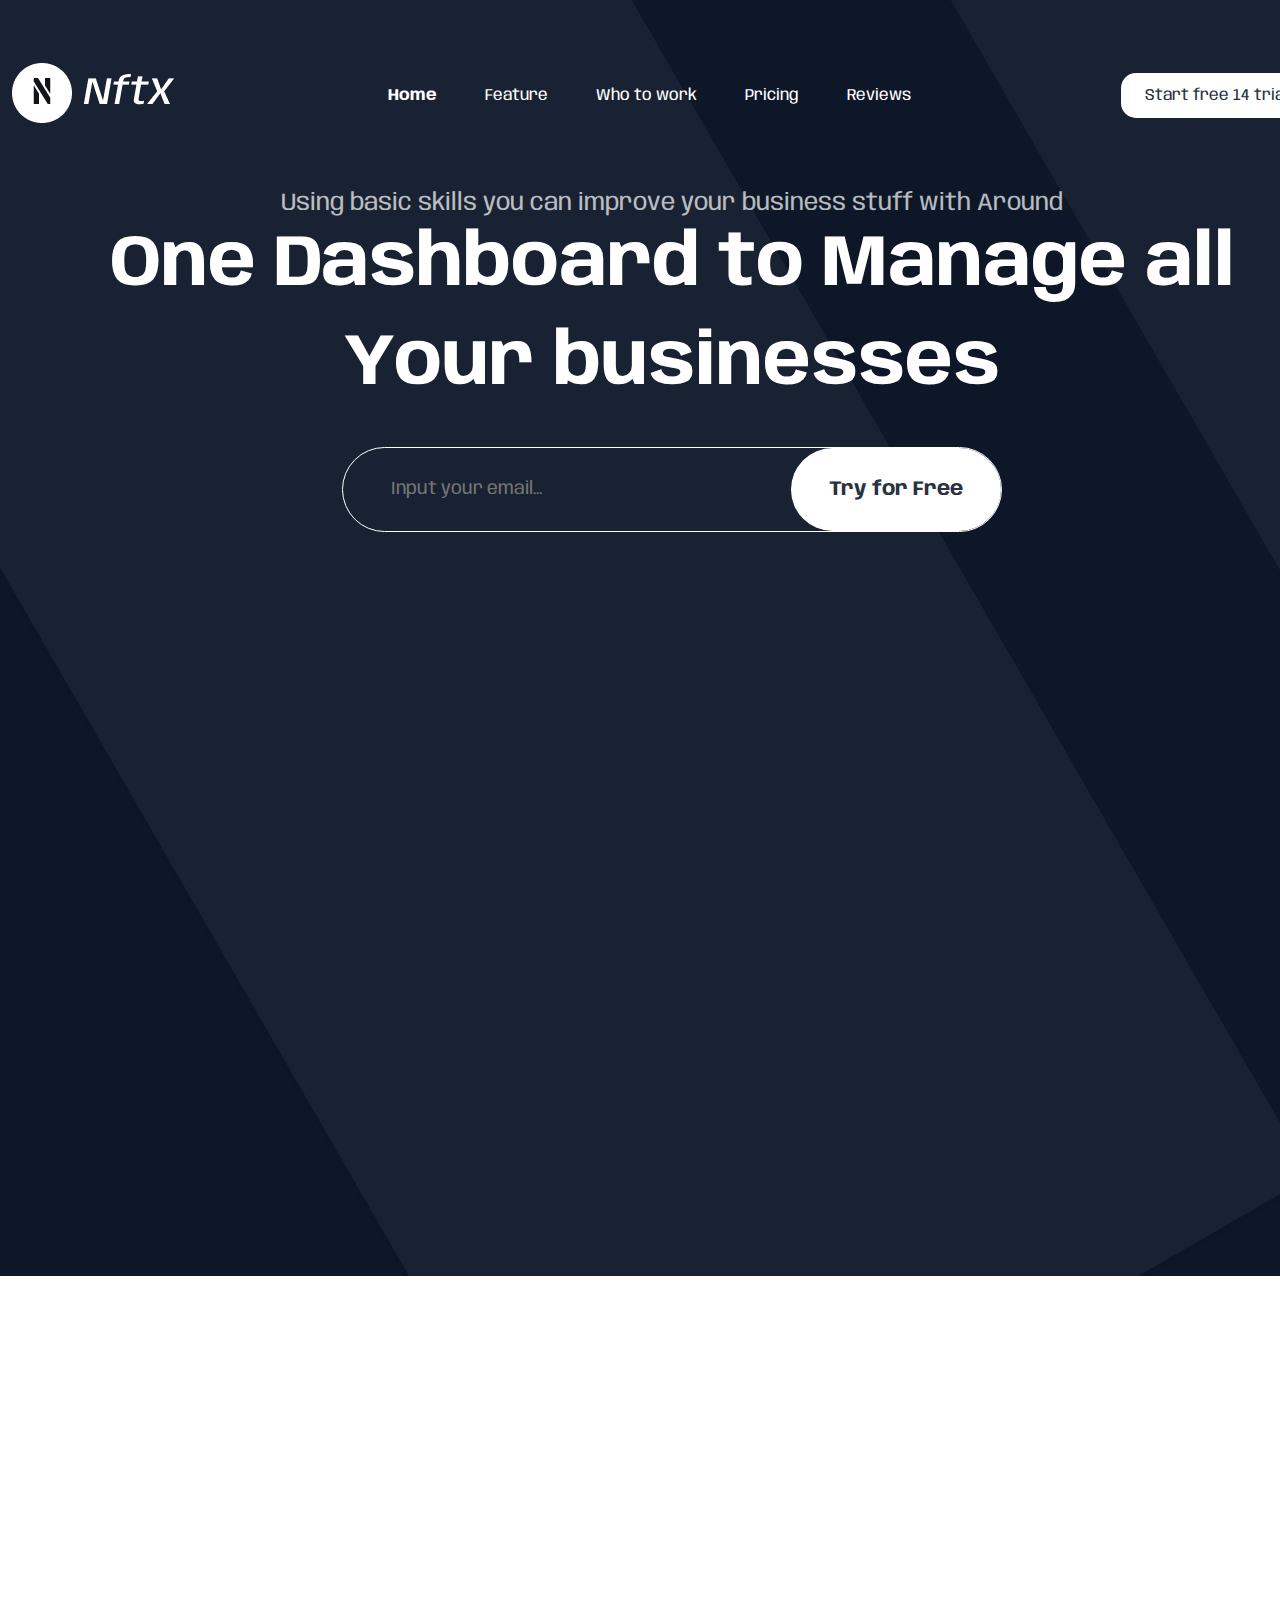
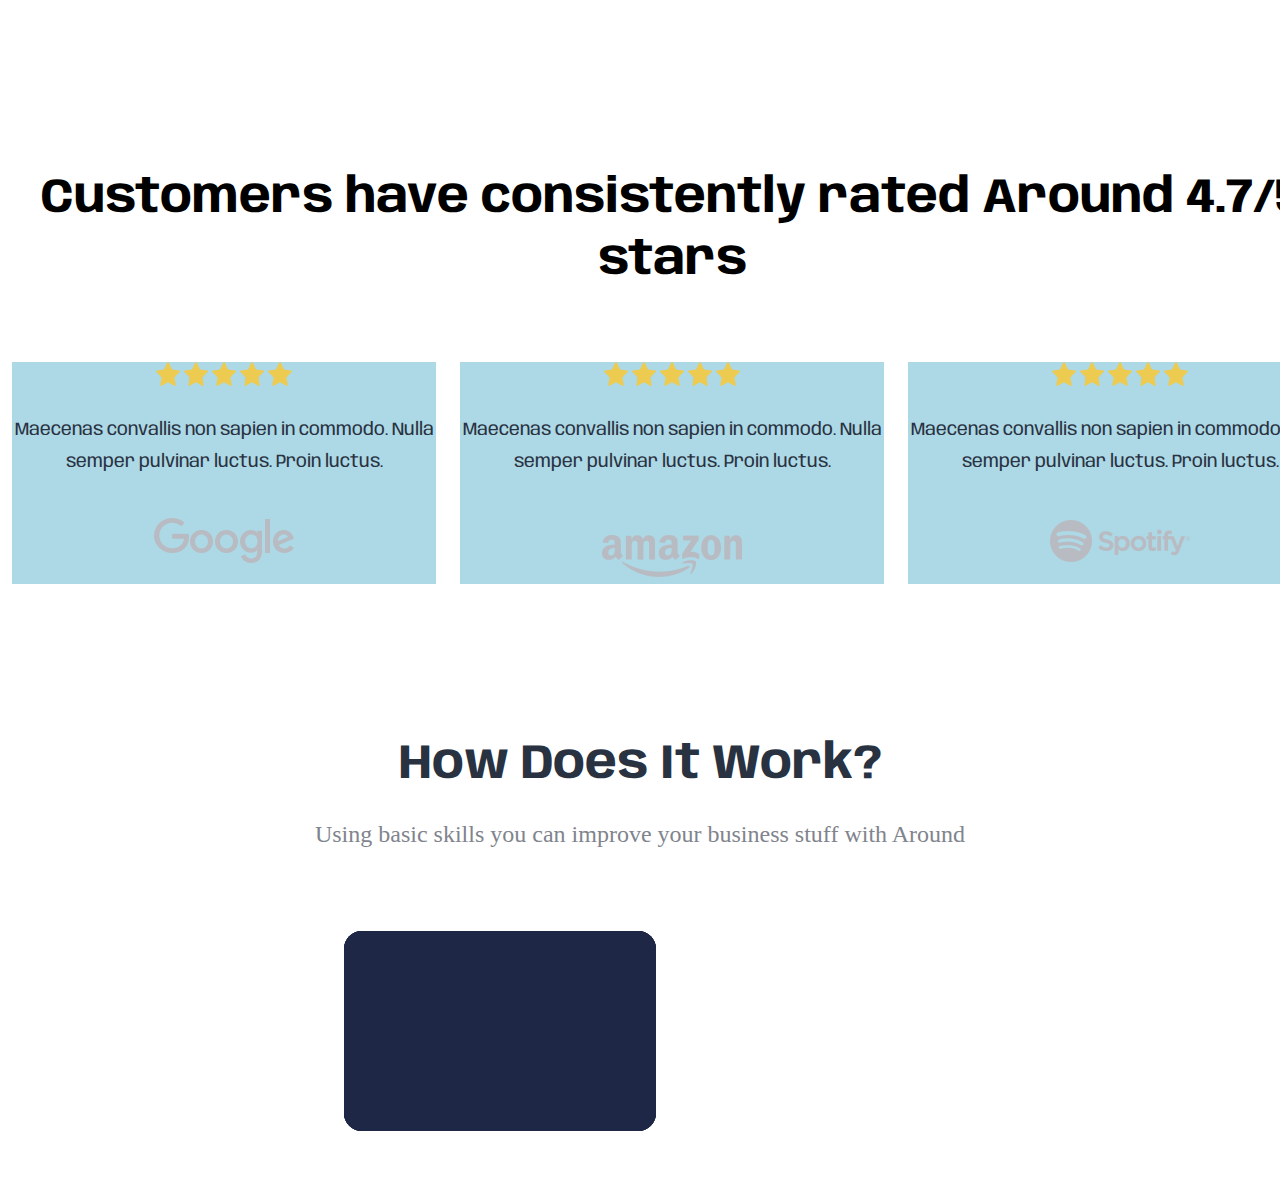
==== Slicing css/index.html @ 0be8689e "tugas-slicing" ====
<!DOCTYPE html>
<html lang="en">
  <head>
    <meta charset="UTF-8" />
    <meta http-equiv="X-UA-Compatible" content="IE=edge" />
    <meta name="viewport" content="width=device-width, initial-scale=1.0" />
    <title>Document</title>
    <link rel="stylesheet" href="styles/style.css" />
  </head>
  <body>
    <section id="navbar">
      <div class="container">
        <!-- Logo Box -->
        <div class="logo">
          <img src="images/NftiseLogo.png" alt="Nftise" />
        </div>
        <!-- Menu Box -->
        <div class="menu">
          <ul>
            <li><a href="#" class="active">Home </a></li>
            <li>
              <a href="#">Feature</a>
            </li>
            <li>
              <a href="#">Who to work</a>
            </li>
            <li>
              <a href="#">Pricing</a>
            </li>
            <li>
              <a href="#">Reviews</a>
            </li>
          </ul>
        </div>
        <!-- Button Box -->
        <div class="button">
          <a href="#"
            >Start free 14 trial
            <img src="images/icons/Vector.svg" alt="" />
          </a>
        </div>
      </div>
    </section>
    <section id="hero">
      <div class="container">
        <div class="content">
          <p>
            Using basic skills you can improve your business stuff with Around
          </p>
          <h1>One Dashboard to Manage all Your businesses</h1>
          <div class="getting-started">
            <form action="#">
              <input
                type="text"
                name="email"
                placeholder="Input your email..."
              />
              <button>Try for Free</button>
            </form>
          </div>
          <img src="/images/42_Dashboard 2.png" alt="" />
        </div>
      </div>
    </section>
    <section id="customer">
      <div class="container">
        <h5>Customers have consistently rated Around 4.7/5 stars</h5>
      </div>
      <div class="container">
        <div class="card col-4">
          <div class="star-container">
            <img src="images/star.png" class="img-stars" alt="image stars" />
            <img src="images/star.png" class="img-stars" alt="image stars" />
            <img src="images/star.png" class="img-stars" alt="image stars" />
            <img src="images/star.png" class="img-stars" alt="image stars" />
            <img src="images/star.png" class="img-stars" alt="image stars" />
          </div>
          <p>
            Maecenas convallis non sapien in commodo. Nulla semper pulvinar
            luctus. Proin luctus.
          </p>
          <img
            src="images/google.png"
            class="img-customer"
            alt="image customer"
          />
        </div>
        <div class="card col-4">
          <div class="star-container">
            <img src="images/star.png" class="img-stars" alt="image stars" />
            <img src="images/star.png" class="img-stars" alt="image stars" />
            <img src="images/star.png" class="img-stars" alt="image stars" />
            <img src="images/star.png" class="img-stars" alt="image stars" />
            <img src="images/star.png" class="img-stars" alt="image stars" />
          </div>
          <p>
            Maecenas convallis non sapien in commodo. Nulla semper pulvinar
            luctus. Proin luctus.
          </p>
          <img
            src="images/amazon.png"
            class="img-customer"
            alt="image customer"
          />
        </div>

        <div class="card col-4">
          <div class="star-container">
            <img src="images/star.png" class="img-stars" alt="image stars" />
            <img src="images/star.png" class="img-stars" alt="image stars" />
            <img src="images/star.png" class="img-stars" alt="image stars" />
            <img src="images/star.png" class="img-stars" alt="image stars" />
            <img src="images/star.png" class="img-stars" alt="image stars" />
          </div>
          <p>
            Maecenas convallis non sapien in commodo. Nulla semper pulvinar
            luctus. Proin luctus.
          </p>
          <img
            src="images/spotify.png"
            class="img-customer"
            alt="image customer"
          />
        </div>
      </div>
    </section>
    <section id="how">
      <h1>How Does It Work?</h1>
      <p>Using basic skills you can improve your business stuff with Around</p>
    </section>
    <section id="target">
      <div class="container">
        <div class="card-2"></div>
        <div class="card-2"></div>
        <div class="card-2"></div>
        <div class="card-2"></div>
      </div>
    </section>
  </body>
</html>
---- Slicing css/styles/style.css ----
@import url("https://fonts.googleapis.com/css2?family=Anybody:ital,wght@0,100;0,200;0,300;0,400;0,500;0,600;0,700;0,800;0,900;1,100;1,200;1,300;1,400;1,500;1,600;1,700;1,800;1,900&display=swap");
* {
  margin: 0;
  padding: 0;
  box-sizing: border-box;
}
/* col */
.col-4 {
  width: calc((100%3)-24px);
}
/* Global Container */
.container {
  /* Container width + Gutter */
  width: 1344px;
  margin: 0 auto;

  display: flex;
  justify-content: center;
  align-items: center;
}
/* Navbar */
#navbar {
  position: absolute;
  width: 100%;
  padding-bottom: 62px;
  padding-top: 62px;
}
#navbar .logo img {
  height: 60px;
  width: auto;
}
#navbar .logo {
  /* setengah  dari gutter = 12 px */
  padding: 0 12px;
}

#navbar .menu {
  padding: 0 12px;
}
#navbar ul {
  list-style: none;
}
#navbar ul li {
  float: left;
  margin: 24px;
  /* display: inline-block; */
}
#navbar ul::after {
  content: " ";
  display: block;
  clear: both;
}

#navbar .container {
  justify-content: space-between;
}
#navbar ul li a {
  font-family: "Anybody";
  font-style: normal;
  font-weight: 400;
  font-size: 16px;
  line-height: 17px;
  color: #ffffff;

  text-decoration: none;
}
#navbar ul li a.active {
  font-weight: bold;
}
#navbar .button {
  padding: 0 12px;
}
#navbar .button a {
  text-decoration: none;
  display: flex;
  justify-content: center;
  align-items: center;
  gap: 8px;

  padding: 14px 24px;
  background-color: #ffffff;
  font-family: Anybody;
  font-size: 16px;
  font-weight: 400;
  line-height: 17px;
  letter-spacing: 0em;
  text-align: left;

  color: #293241;
  border-radius: 15px;
}

#hero {
  background-color: #0d1728;
  height: 1276px;
  background-image: url(../images/Group\ 10669.png);
  background-position: -295px -449px;
}
#hero .content {
  margin-top: 191px;
  padding: 0 12px;
}
#hero .content p {
  font-family: "Anybody";
  font-style: normal;
  font-weight: 400;
  font-size: 24px;
  line-height: 25px;
  text-align: center;
  color: #ffffff;
  opacity: 0.7;
}
#hero .content h1 {
  font-family: "Anybody";
  font-style: normal;
  font-weight: 700;
  font-size: 72px;
  line-height: 138%;
  text-align: center;
  color: #ffffff;
  margin-bottom: 32px;
}

#hero .content .getting-started {
  width: 50%;
  margin: 0 auto;
  margin-bottom: 70px;
  border: 1px solid white;
  border-radius: 1000px;
}
#hero .content .getting-started form {
  display: flex;
  width: 100%;
}
#hero .content .getting-started inpuT:focus {
  outline: none !important;
  border: 0;
}
#hero .content .getting-started input {
  padding: 32px 48px;
  font-family: "Anybody";
  font-style: normal;
  font-weight: 400;
  font-size: 18px;
  line-height: 19px;
  background: transparent;
  color: #ffffff;
  border: none;
  flex-grow: 1;
}
#hero .content .getting-started button {
  border: none;
  background: white;
  padding: 30px 38px;
  font-family: "Anybody";
  font-style: normal;
  font-weight: 700;
  font-size: 20px;
  line-height: 21px;
  color: #293241;
  border-radius: 1000px;
}

#customer .container {
  margin-top: 70px;
  /* display: flex; */
  /* flex-direction: column; */
}
#customer .container h5 {
  padding-top: 422px;
  font-family: Anybody;
  font-size: 48px;
  font-weight: 700;
  line-height: 62px;
  letter-spacing: 0em;
  text-align: center;
}
#customer .container .card {
  margin: 0 12px;
  text-align: center;
  background: lightblue;
}
#customer .container .card .star-container {
  margin-bottom: 24px;
}
#customer .container .card p {
  margin-bottom: 24px;
  font-family: "Anybody";
  font-style: normal;
  font-weight: 400;
  font-size: 18px;
  line-height: 32px;
  text-align: center;
  color: #293241;
}
/* how */
#how h1 {
  text-align: center;
  margin-top: 150px;
  font-family: Anybody;
  font-size: 48px;
  font-weight: 700;
  line-height: 62px;
  letter-spacing: 0em;
  text-align: center;
  color: #293241;
}
#how p {
  margin-top: 24px;
  font-family: Inter;
  font-size: 24px;
  font-weight: 400;
  line-height: 29px;
  letter-spacing: 0em;
  text-align: center;
  color: #7f848d;  
}
#target {
  margin-top: 70px;
  width: 2467px;
  height: 282px;
  background: url("/images/Vector\ 9.svg");
  /* display: flex; */

}
#target .container{
  display: flex;
  justify-content: space-between;
  align-items: center;
}
#target .card-2 {
  position: absolute;
  width: 312px;
  height: 200px;
  left: 303.5px;
  top: 2491px;
  margin: 40px;
  background: #1e2746;
  border-radius: 18px;


}
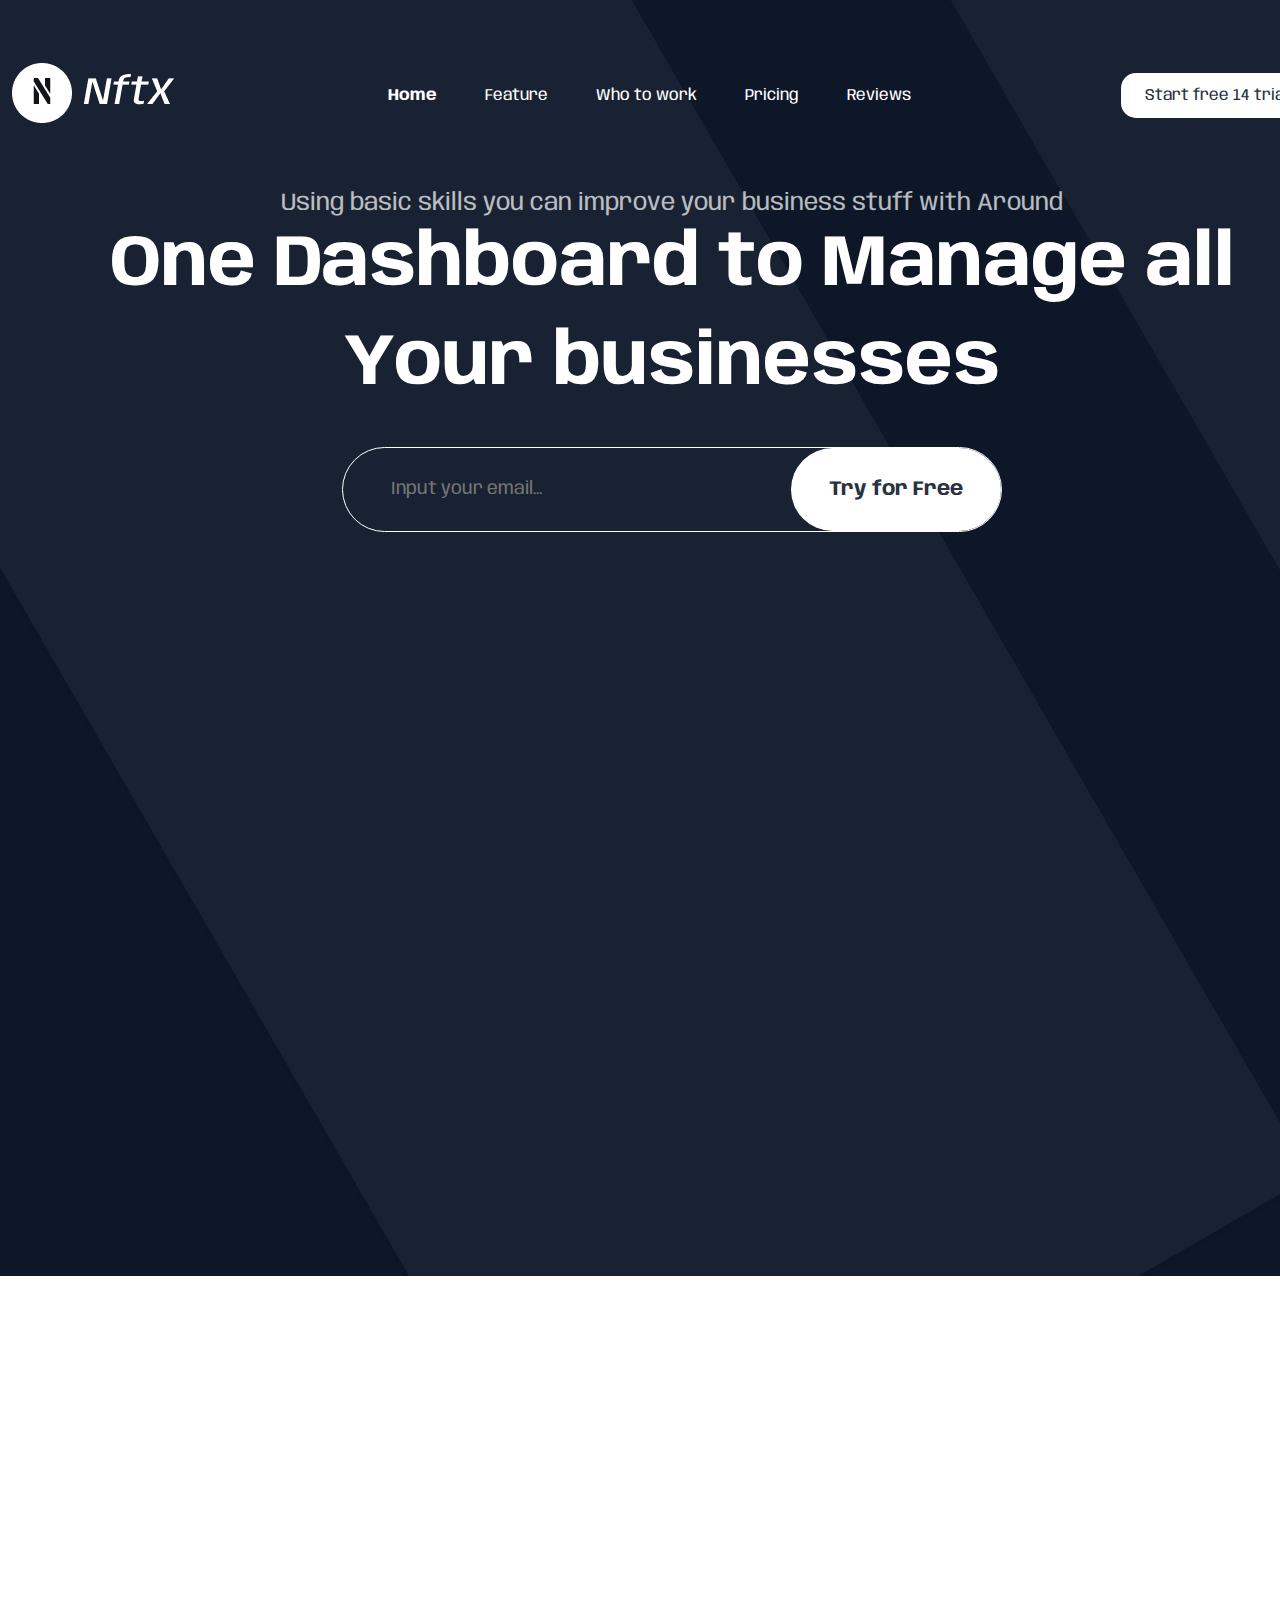
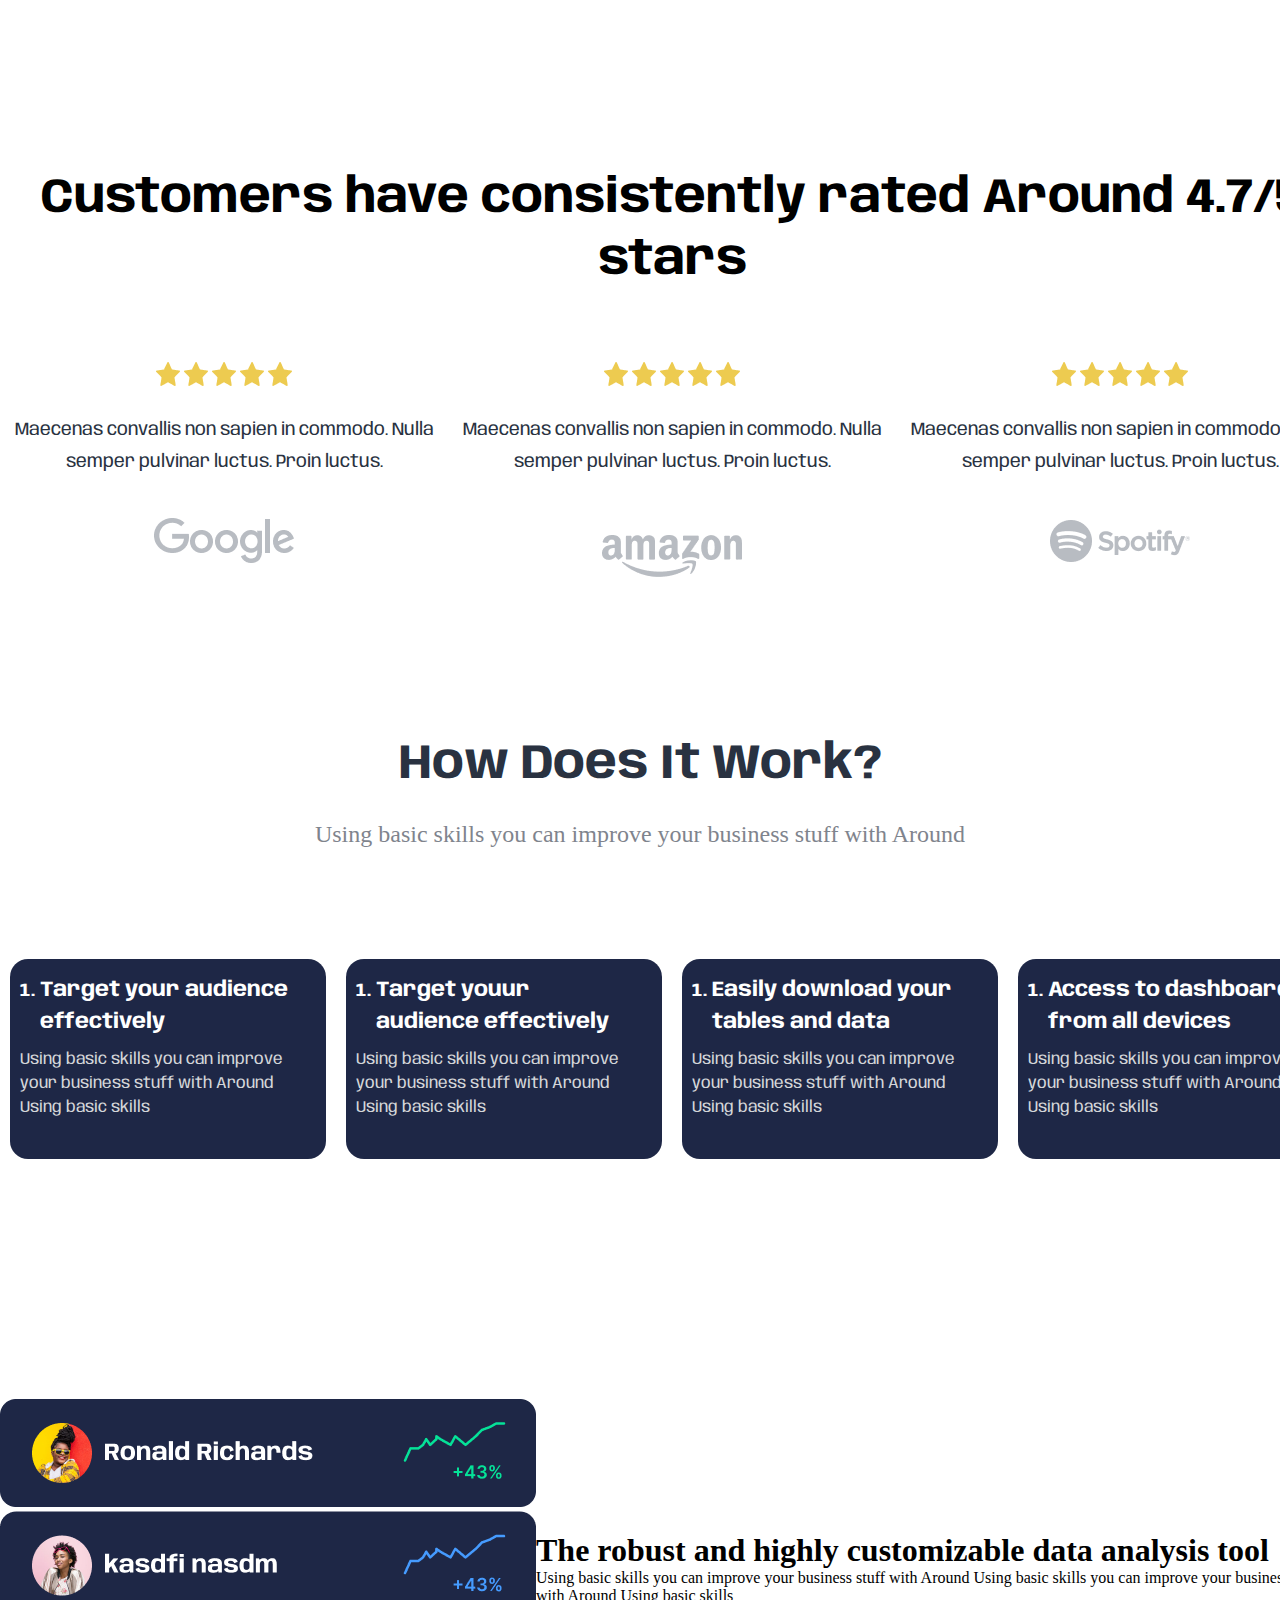
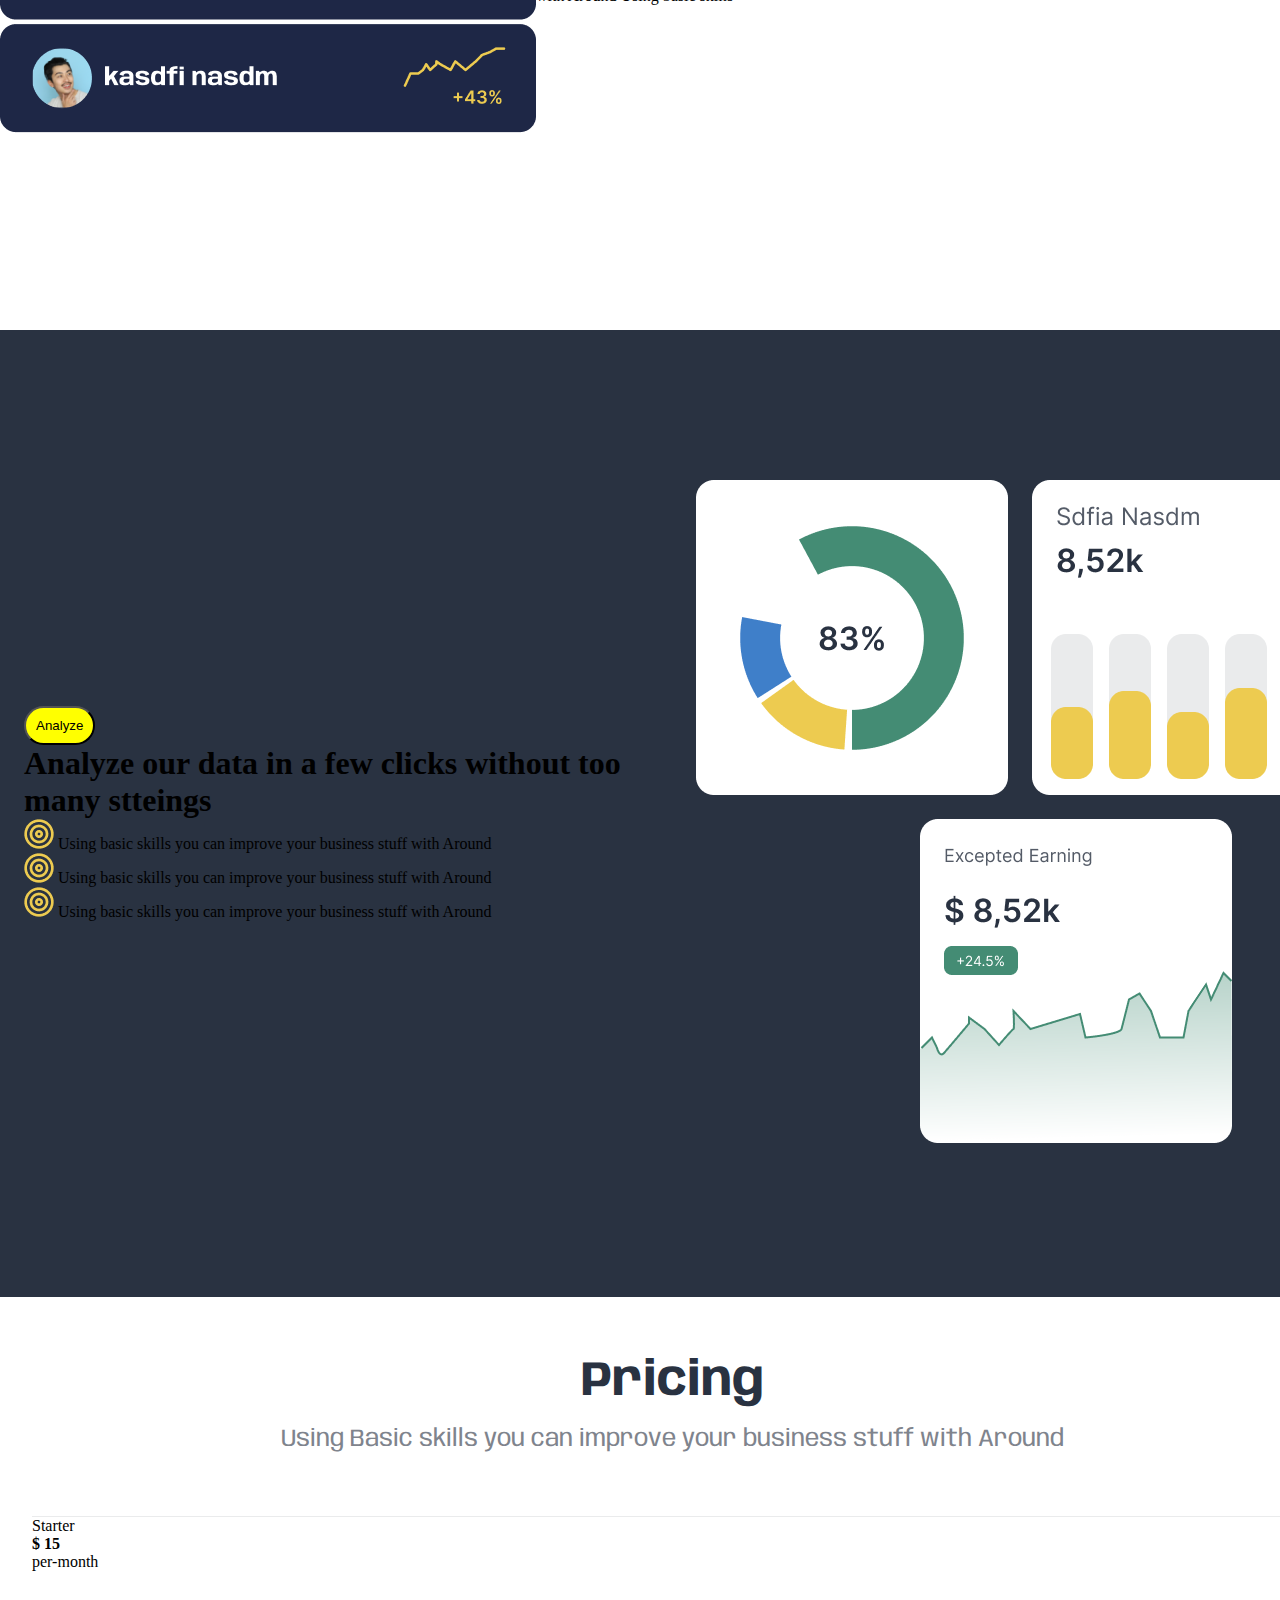
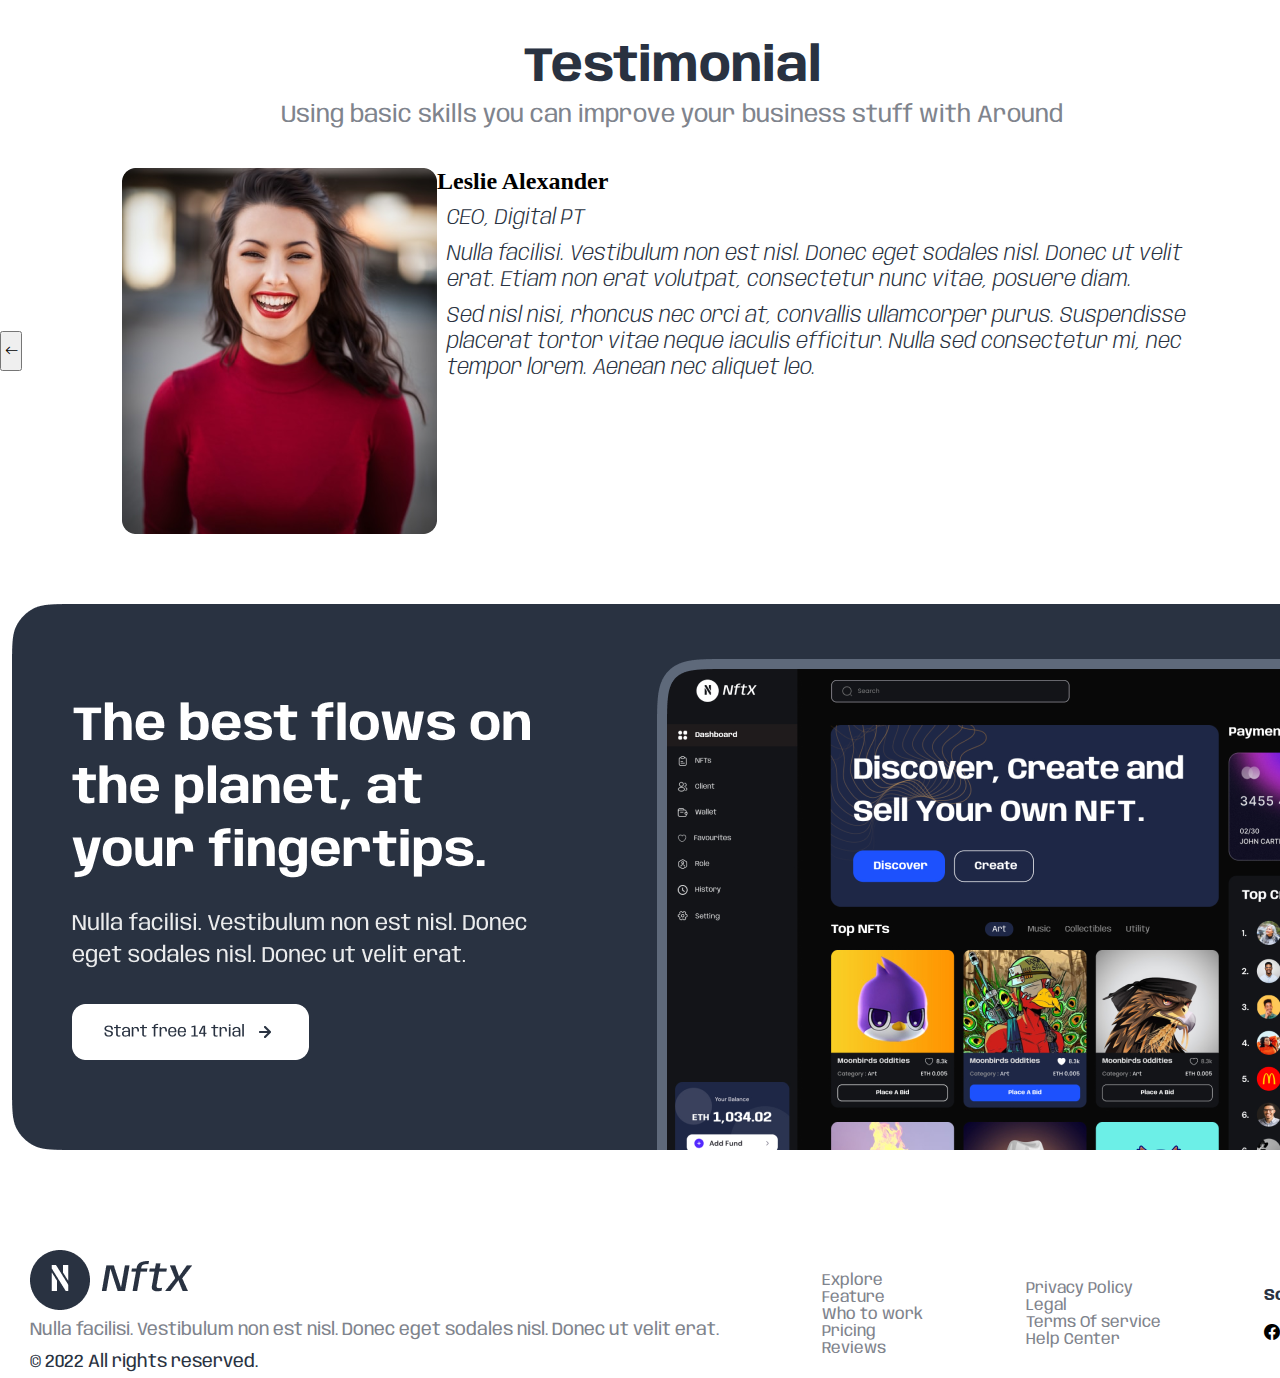
==== commit 2e3baee5: "tugas-slicing-css" ====
--- a/Slicing css/index.html
+++ b/Slicing css/index.html
@@ -6,6 +6,10 @@
     <meta name="viewport" content="width=device-width, initial-scale=1.0" />
     <title>Document</title>
     <link rel="stylesheet" href="styles/style.css" />
+    <link
+      rel="stylesheet"
+      href="https://cdn.jsdelivr.net/npm/bootstrap-icons@1.10.1/font/bootstrap-icons.css"
+    />
   </head>
   <body>
     <section id="navbar">
@@ -130,10 +134,186 @@
     </section>
     <section id="target">
       <div class="container">
-        <div class="card-2"></div>
-        <div class="card-2"></div>
-        <div class="card-2"></div>
-        <div class="card-2"></div>
+        <div class="card-2">
+          <ol>
+            <li>
+              <h3>Target your audience effectively</h3>
+            </li>
+          </ol>
+          <p>
+            Using basic skills you can improve your business stuff with Around
+            Using basic skills
+          </p>
+        </div>
+        <div class="card-2">
+          <ol>
+            <li><h3>Target youur audience effectively</h3></li>
+          </ol>
+          <p>
+            Using basic skills you can improve your business stuff with Around
+            Using basic skills
+          </p>
+        </div>
+        <div class="card-2">
+          <ol>
+            <li>
+              <h3>Easily download your tables and data</h3>
+            </li>
+          </ol>
+          <p>
+            Using basic skills you can improve your business stuff with Around
+            Using basic skills
+          </p>
+        </div>
+        <div class="card-2">
+          <ol>
+            <li>
+              <h3>Access to dashboard from all devices</h3>
+            </li>
+          </ol>
+          <p>
+            Using basic skills you can improve your business stuff with Around
+            Using basic skills
+          </p>
+        </div>
+      </div>
+    </section>
+    <section id="robust`">
+      <div class="container">
+        <div class="left">
+          <div class="content3">
+            <img src="images/Frame 11347.png" class="kiri" alt="" />
+          </div>
+          <div class="content3 con-right">
+            <img src="images/Frame 11348.png" class="kanan" alt="" />
+          </div>
+          <div class="content3">
+            <img src="images/Frame 11349.png" class="kiri" alt="" />
+          </div>
+        </div>
+        <div class="right">
+          <h1>The robust and highly customizable data analysis tool</h1>
+          <p>
+            Using basic skills you can improve your business stuff with Around
+            Using basic skills you can improve your business stuff with Around
+            Using basic skills
+          </p>
+        </div>
+      </div>
+    </section>
+    <section id="analyze">
+      <div class="container">
+        <div class="content2">
+          <button>Analyze</button>
+          <h1>Analyze our data in a few clicks without too many stteings</h1>
+          <p>
+            <span><img src="images/icons/Vector.png" alt="" /></span>
+            Using basic skills you can improve your business stuff with Around
+          </p>
+          <p>
+            <span><img src="images/icons/Vector.png" alt="" /></span>
+            Using basic skills you can improve your business stuff with Around
+          </p>
+          <p>
+            <span><img src="images/icons/Vector.png" alt="" /></span>
+            Using basic skills you can improve your business stuff with Around
+          </p>
+        </div>
+        <div class="content2">
+          <img src="images/Group 19.png" alt="" />
+        </div>
+      </div>
+    </section>
+    <section id="price">
+      <div class="container">
+        <h1>Pricing</h1>
+        <p class="text">
+          Using Basic skills you can improve your business stuff with Around
+        </p>
+        <div class="col col-4 card yellow">
+          <div class="pricing-box">
+            <img src="" alt="" />
+          </div>
+          <div class="price">
+            <div class="badge">Starter</div>
+            <div class="info">
+              <h4>
+                <span>$</span>
+                15
+              </h4>
+              <span>per-month</span>
+            </div>
+          </div>
+        </div>
+      </div>
+    </section>
+    <section id="testimonial">
+      <div class="container">
+        <h1>Testimonial</h1>
+        <p>
+          Using basic skills you can improve your business stuff with Around
+        </p>
+        <div class="testimoni">
+          <button><i class="bi bi-arrow-left"></i></button>
+          <div class="img">
+            <img src="images/Rectangle 31.png" alt="" />
+            <div class="bio">
+              <h2>Leslie Alexander</h2>
+              <p>CEO, Digital PT</p>
+              <p>
+                Nulla facilisi. Vestibulum non est nisl. Donec eget sodales
+                nisl. Donec ut velit erat. Etiam non erat volutpat, consectetur
+                nunc vitae, posuere diam.
+              </p>
+              <p>
+                Sed nisl nisi, rhoncus nec orci at, convallis ullamcorper purus.
+                Suspendisse placerat tortor vitae neque iaculis efficitur. Nulla
+                sed consectetur mi, nec tempor lorem. Aenean nec aliquet leo.
+              </p>
+            </div>
+          </div>
+          <button><i class="bi bi-arrow-right"></i></button>
+        </div>
+      </div>
+    </section>
+    <section id="call">
+      <div class="container">
+        <img src="images/call to action.png" alt="">
+        </div>
+      </div>
+    </section>
+    <section id="footer"> 
+      <div class="container">
+        <div>
+          <div class="logo">
+            <img src="images/logo.png" alt="Nftise" />
+            <p class="address">Nulla facilisi. Vestibulum non est nisl. Donec eget sodales nisl. Donec ut velit erat. </p>
+            <p class="copy">© 2022 All rights reserved.</p>
+          </div>
+        </div>
+        <div>
+          <ul>
+            <li>Explore</li>
+            <li>Feature</li>
+            <li>Who to work</li>
+            <li>Pricing</li>
+            <li>Reviews</li>
+          </ul>
+        </div>
+        <div><ul>
+          <li>Privacy Policy</li>
+          <li>Legal</li>
+          <li>Terms Of service</li>
+          <li>Help Center</li>
+        </ul></div>
+        <div class="media">
+          <h1>Social Media</h1>
+          <div class="social">
+            <i class="bi bi-facebook"></i>
+            <i class="bi bi-instagram"></i>
+            <i class="bi bi-youtube"></i>
+          </div>
+        </div>
       </div>
     </section>
   </body>
--- a/Slicing css/styles/style.css
+++ b/Slicing css/styles/style.css
@@ -61,7 +61,6 @@
   font-size: 16px;
   line-height: 17px;
   color: #ffffff;
-
   text-decoration: none;
 }
 #navbar ul li a.active {
@@ -76,7 +75,6 @@
   justify-content: center;
   align-items: center;
   gap: 8px;
-
   padding: 14px 24px;
   background-color: #ffffff;
   font-family: Anybody;
@@ -85,7 +83,6 @@
   line-height: 17px;
   letter-spacing: 0em;
   text-align: left;
-
   color: #293241;
   border-radius: 15px;
 }
@@ -178,7 +175,6 @@
 #customer .container .card {
   margin: 0 12px;
   text-align: center;
-  background: lightblue;
 }
 #customer .container .card .star-container {
   margin-bottom: 24px;
@@ -213,30 +209,296 @@
   line-height: 29px;
   letter-spacing: 0em;
   text-align: center;
-  color: #7f848d;  
+  color: #7f848d;
 }
 #target {
+  background: url("/images/Vector\ 9.svg");
+  background-position: center center;
+  background-size: cover;
+}
+#target .container {
   margin-top: 70px;
-  width: 2467px;
-  height: 282px;
-  background: url("/images/Vector\ 9.svg");
-  /* display: flex; */
-
-}
-#target .container{
+  margin-bottom: 200px;
   display: flex;
   justify-content: space-between;
   align-items: center;
 }
 #target .card-2 {
-  position: absolute;
-  width: 312px;
+  margin: 40px 10px;
+  padding: 10px;
+  width: 25%;
   height: 200px;
-  left: 303.5px;
-  top: 2491px;
-  margin: 40px;
   background: #1e2746;
   border-radius: 18px;
-
-
-}
+  background-repeat: no-repeat;
+}
+#target .card-2 ol {
+  padding: 5px 20px;
+  font-family: "Anybody";
+  font-style: normal;
+  font-weight: 700;
+  font-size: 18px;
+  line-height: 32px;
+  color: #ffffff;
+}
+#target .card-2 p {
+  font-family: "Anybody";
+  font-style: normal;
+  font-weight: 400;
+  font-size: 16px;
+  line-height: 24px;
+  color: #d4d6d9;
+  padding-top: 5px;
+}
+#robust {
+  margin-top: 200px;
+  display: block;
+}
+#robust .container {
+  justify-content: space-between;
+}
+/* #robust .left, */
+#robust .right {
+  width: 100px;
+  margin-left: 10px;
+}
+#robust .left {
+  display: flex;
+  flex-grow: 1;
+}
+
+#robust .kiri {
+  margin-right: 20px;
+  float: left;
+}
+#robust .right h1 {
+  font-family: "Anybody";
+  font-style: normal;
+  font-weight: 700;
+  font-size: 48px;
+  line-height: 130%;
+  color: #293241;
+}
+#robust .right p {
+  font-family: "Anybody";
+  font-style: normal;
+  font-weight: 400;
+  font-size: 24px;
+  line-height: 34px;
+  color: #7f848d;
+}
+#robust .content3 img {
+  width: 100px;
+}
+#robust.content3 {
+  background: #1e2746;
+  display: flex;
+  margin: 20px;
+  align-items: center;
+  border-radius: 20px;
+}
+#robust .kanan {
+  float: right;
+}
+#robust .con-right {
+  margin-left: 40px;
+}
+
+/* analyze */
+#analyze {
+  background-color: #293241;
+}
+#analyze .container {
+  margin-top: 193px;
+}
+#analyze .content2 {
+  width: 50%;
+  padding: 150px 24px;
+}
+#anaylze span {
+  padding-top: 100px;
+}
+#analyze content2 h1 {
+  font-family: "Anybody";
+  font-style: normal;
+  font-weight: 700;
+  font-size: 48px;
+  line-height: 130%;
+  color: #ffffff;
+  margin: 10px 0;
+  width: 100px;
+}
+#analyze button {
+  padding: 10px 10px;
+
+  border-radius: 20px;
+  background-color: yellow;
+}
+#price {
+  margin-top: 60px;
+}
+#price h1 {
+  margin-top: 20px;
+  text-align: center;
+
+  font-family: "Anybody";
+  font-style: normal;
+  font-weight: 700;
+  font-size: 48px;
+  line-height: 50px;
+
+  /* identical to box height */
+  text-align: center;
+
+  color: #293241;
+}
+#price .text {
+  font-family: "Anybody";
+  font-style: normal;
+  font-weight: 400;
+  font-size: 24px;
+  line-height: 25px;
+
+  /* identical to box height */
+  text-align: center;
+
+  /* Color/300 */
+  color: #7f848d;
+  text-align: center;
+  margin-top: 20px;
+}
+#price .container {
+  display: block;
+}
+
+#price .card {
+  padding: 32px;
+  border-radius: 24px;
+}
+#price .card .pricing-box {
+  padding-bottom: 32px;
+  display: flex;
+  gap: 12px;
+  border-bottom: 1px solid #eaebec;
+}
+#testimonial {
+  text-align: center;
+}
+#testimonial .container {
+  margin-top: 40px;
+  display: block;
+}
+#testimonial h1 {
+  margin: 10px;
+  font-family: "Anybody";
+  font-style: normal;
+  font-weight: 700;
+  font-size: 48px;
+  line-height: 50px;
+
+  /* identical to box height */
+  text-align: center;
+
+  color: #293241;
+}
+#testimonial p {
+  margin: 10px;
+  font-family: "Anybody";
+  font-style: normal;
+  font-weight: 400;
+  font-size: 24px;
+  line-height: 25px;
+
+  /* identical to box height */
+  text-align: center;
+
+  /* Color/300 */
+  color: #7f848d;
+}
+#testimonial .testimoni {
+  display: flex;
+  justify-content: space-between;
+  align-items: center;
+}
+#testimonial .testimoni .img {
+  display: flex;
+  justify-content: space-between;
+  padding: 30px 100px;
+}
+#testimonial button {
+  width: 40px;
+  height: 40px;
+}
+#testimonila .bio {
+  margin: 36px;
+}
+#testimonial .bio,
+#testimonial .bio p {
+  text-align: left;
+}
+#testimonial .bio p {
+  font-family: "Anybody";
+  font-style: italic;
+  font-weight: 300;
+  font-size: 22px;
+  line-height: 26px;
+  color: #293241;
+}
+#call .container {
+  margin-top: 40px;
+}
+#footer .container{
+  margin-top: 100px;
+  display: flex;
+  justify-content: space-between;
+  align-items: center;
+}
+.address {
+  font-family: "Anybody";
+  font-style: normal;
+  font-weight: 400;
+  font-size: 18px;
+  line-height: 32px;
+  color: #7f848d;
+}
+.copy {
+  font-family: "Anybody";
+  font-style: normal;
+  font-weight: 400;
+  font-size: 18px;
+  line-height: 32px;
+  color: #293241;
+}
+#footer{
+  margin-left: 30px;
+  margin-right: 30px;
+}
+#footer ul{
+  list-style-type: none;
+}
+#footer li{
+  font-family: 'Anybody';
+font-style: normal;
+font-weight: 400;
+font-size: 16px;
+line-height: 17px;
+
+/* identical to box height */
+
+/* Color/300 */
+color: #7F848D;
+}
+.social{
+  display: flex;
+  justify-content: space-between;
+  align-items: center;
+  padding-top: 20px;
+}
+.media h1{
+  font-family: 'Anybody';
+  font-style: normal;
+  font-weight: 700;
+  font-size: 16px;
+  line-height: 17px;
+  color: #293241;
+}